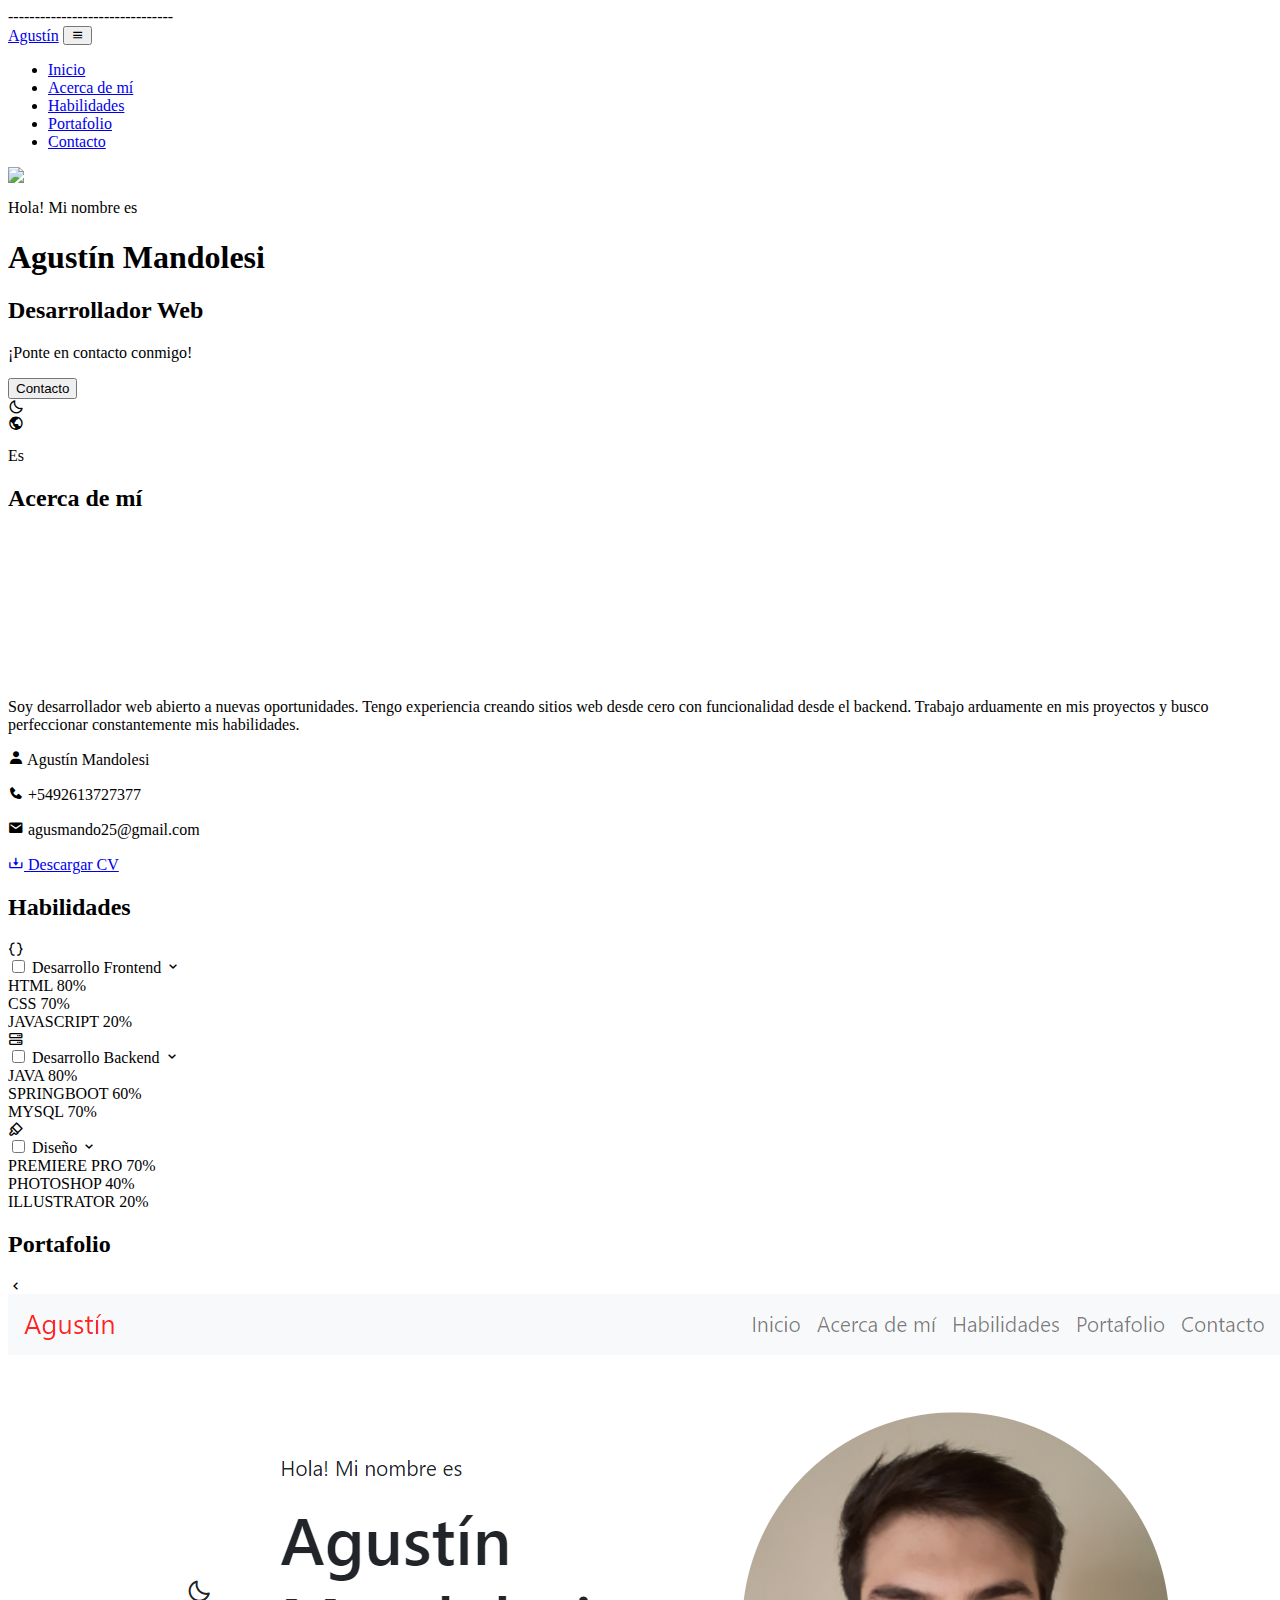
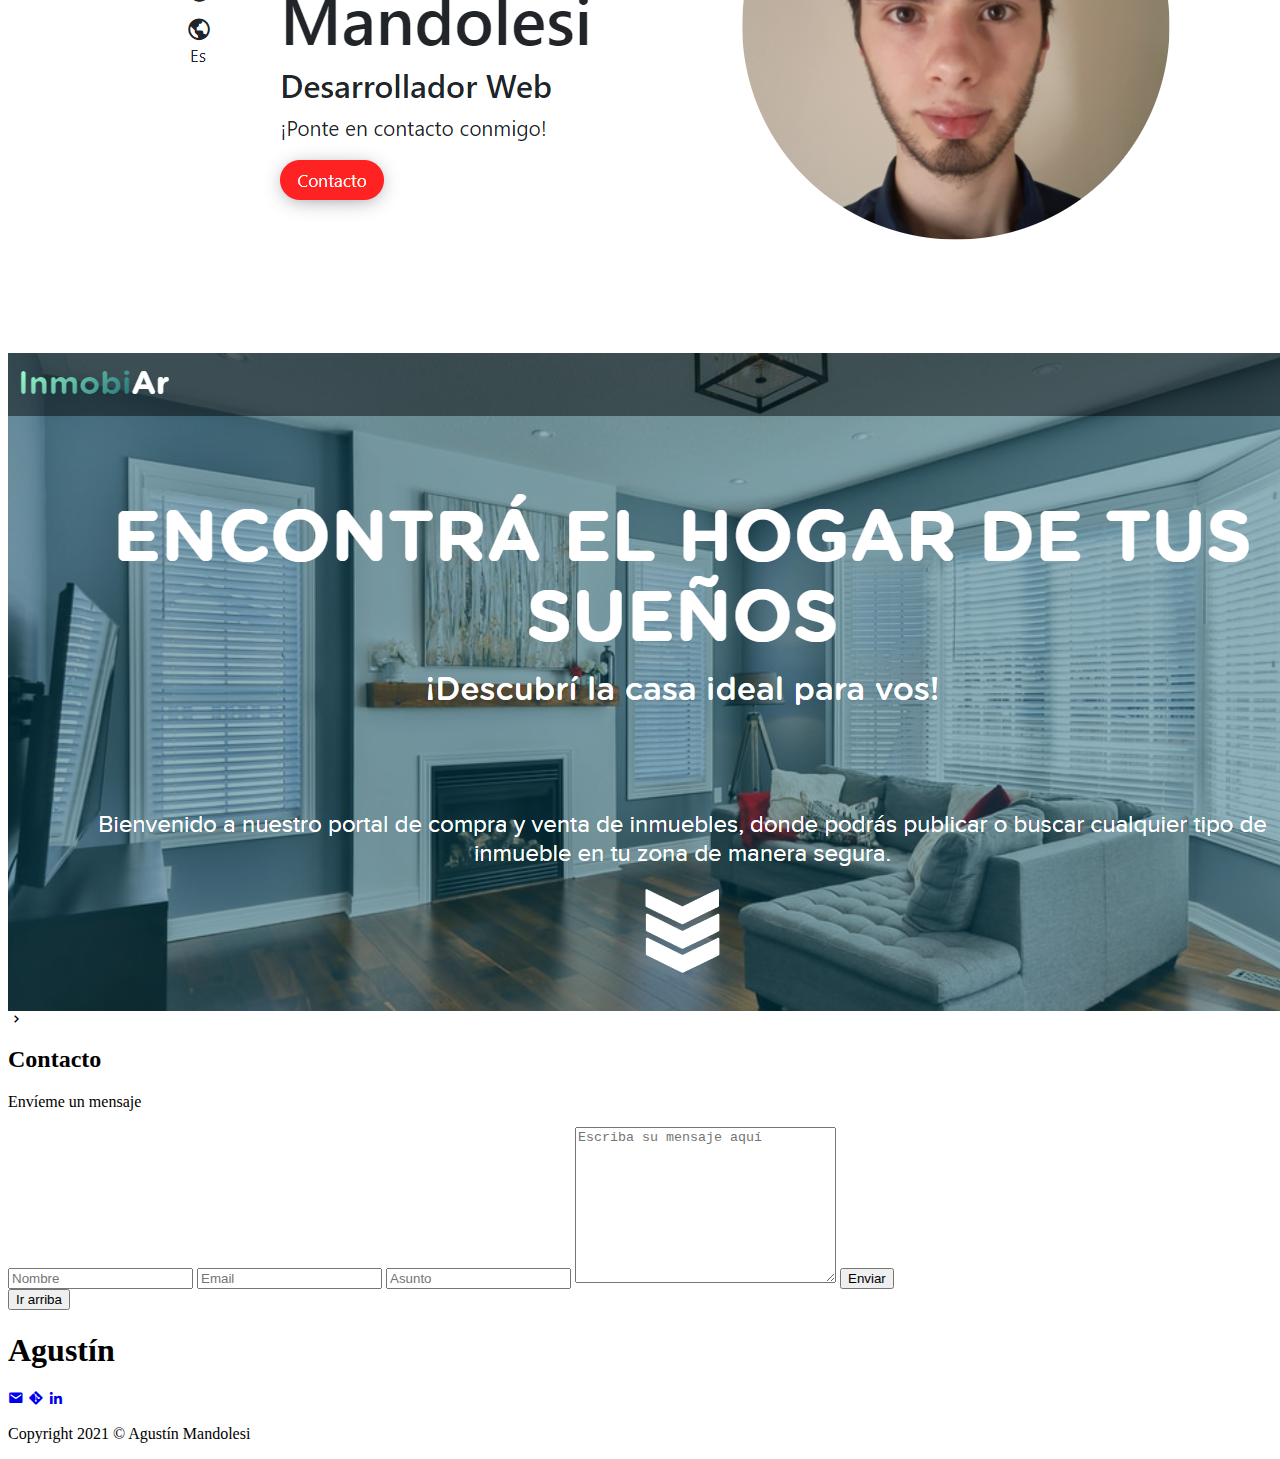
==== index.html @ 36e355f8 "Add files via upload" ====
-------------------------------
<!DOCTYPE html>
<html lang="Es">

<head>
    <meta charset="UTF-8">
    <meta http-equiv="X-UA-Compatible" content="IE=edge">
    <meta name="viewport" content="width=device-width, initial-scale=1.0">
    <link href='https://unpkg.com/boxicons@2.1.1/css/boxicons.min.css' rel='stylesheet'>
    <script src="https://kit.fontawesome.com/9f760357f3.js" crossorigin="anonymous"></script>
    <link rel="stylesheet" type="text/css" href="paginaResponsiveStyle.css">
    <link rel="stylesheet" type="text/css" href="normalize.css">
    <link rel="stylesheet" href="https://cdn.jsdelivr.net/npm/bootstrap@4.6.1/dist/css/bootstrap.min.css" integrity="sha384-zCbKRCUGaJDkqS1kPbPd7TveP5iyJE0EjAuZQTgFLD2ylzuqKfdKlfG/eSrtxUkn" crossorigin="anonymous">
    <title>Presentación</title>
</head>

<body>

    <head>
        <!--barra de navegación bootstrap-->
        <nav class="navbar fixed-top navbar-expand-lg navbar-light bg-light">

            <a class="logo" href="#">Agustín</a>
            <button class="nav-button" type="button" data-toggle="collapse" data-target="#navbarSupportedContent" aria-controls="navbarSupportedContent" aria-expanded="false" aria-label="Toggle navigation">
                <i class='bx bx-menu'></i>
            </button>
            <div class="collapse navbar-collapse" id="navbarSupportedContent">
                <ul class="navbar-nav">
                    <li class="nav-item">
                        <a class="nav-link" href="#home">Inicio</a>
                    </li>
                    <li class="nav-item">
                        <a class="nav-link" href="#about-me">Acerca de mí</a>
                    </li>
                    <li class="nav-item">
                        <a class="nav-link" href="#skills">Habilidades</a>
                    </li>
                    <li class="nav-item">
                        <a class="nav-link" href="#portfolio">Portafolio</a>
                    </li>
                    <li class="nav-item">
                        <a class="nav-link" href="#contact">Contacto</a>
                    </li>
                </ul>
            </div>
        </nav>
    </head>
    <main>
        <section class="main__home">
            <div class="main__home-photo" id="home">
                <img src="miFotoCuadrada.jpg">
            </div>
            <div class="main__home-presentation">
                <div class="main__home-text">
                    <p>Hola! Mi nombre es</p>
                    <h1 class="title">Agustín Mandolesi</h1>
                    <h2>Desarrollador Web</h2>
                    <p>¡Ponte en contacto conmigo!</p>
                    <a href="#contact"><input class="button" type="button" value="Contacto"></a>
                </div>
                <div class="main__home-floating-items">
                    <div class="floating-items__light-mode">
                        <i class='bx bx-moon' id="dark-mode"></i>
                    </div>
                    <div class="floating-items__language">
                        <i class='bx bx-world' id="language"></i>
                        <p id="lang">Es</p>
                    </div>
                </div>
            </div>
        </section>
        <section class="main__about-me">
            <h2 class="subtitle">Acerca de mí</h2>
            <div id="about-me">
                <div class="about-me-container">
                    <video loop autoplay muted preload="auto">
                        <source src="programar.mp4">
                    </video>
                    <div>
                        <p>Soy desarrollador web abierto a nuevas oportunidades. Tengo experiencia creando sitios web desde cero con funcionalidad desde el backend. Trabajo arduamente en mis proyectos y busco perfeccionar constantemente mis habilidades.</p>
                        <p><i class='bx bxs-user'></i> Agustín Mandolesi</p>
                        <p><i class='bx bxs-phone'></i> +5492613727377</p>
                        <p><i class='bx bxs-envelope'></i> agusmando25@gmail.com</p>
                        <a href="https://drive.google.com/file/d/1OmHcRGtikTf5r_GzR73tA7dIp53TKyhG/view?usp=sharing" target="_blank" download="Currículum Agustín Mandolesi" class="button"><i class='bx bx-download'></i> Descargar CV</a>

                    </div>
                </div>
            </div>

            <!--(este video se debe acortar o cambiar por un gif)-->
        </section>
        <section class="main__skills">
            <h2 class="subtitle">Habilidades</h2>
            <div class="main__skills-container" id="skills">
                <!-- ver si se puede eliminar el div de arriba -->
                <div class="skills-container">
                    <i class='bx bx-code-curly'></i>
                    <div class="skills-content">
                        <input type="checkbox" id="skills-dropdown-1">
                        <label for="skills-dropdown-1" class="skills-visible-dropdown">
                            <span>Desarrollo Frontend</span>
                            <i class='bx bx-chevron-down' id="arrow-1"></i>
                        </label>
                        <div class="skills-details-container" id="skill-1">
                            <div>
                                <div class="skills-details">
                                    <span>HTML</span>
                                    <span>80%</span>

                                </div>
                                <span class="skills-details-bar"><span class="skill-html-bar"></span></span>
                            </div>
                            <div>
                                <div class="skills-details">
                                    <span>CSS</span>
                                    <span>70%</span>
                                </div>
                                <span class="skills-details-bar"><span class="skill-css-bar"></span></span>
                            </div>
                            <div>
                                <div class="skills-details">
                                    <span>JAVASCRIPT</span>
                                    <span>20%</span>
                                </div>
                                <span class="skills-details-bar"><span class="skill-javascript-bar"></span></span>
                            </div>
                        </div>
                    </div>
                </div>
                <div class="skills-container">
                    <i class='bx bx-server'></i>
                    <div class="skills-content">
                        <input type="checkbox" id="skills-dropdown-2">
                        <label for="skills-dropdown-2" class="skills-visible-dropdown">
                            <span>Desarrollo Backend</span>
                            <i class='bx bx-chevron-down' id="arrow-2"></i>
                        </label>
                        <div class="skills-details-container" id="skill-2">
                            <div>
                                <div class="skills-details">
                                    <span>JAVA</span>
                                    <span>80%</span>

                                </div>
                                <span class="skills-details-bar"><span class="skill-java-bar"></span></span>
                            </div>
                            <div>
                                <div class="skills-details">
                                    <span>SPRINGBOOT</span>
                                    <span>60%</span>
                                </div>
                                <span class="skills-details-bar"><span class="skill-springboot-bar"></span></span>
                            </div>
                            <div>
                                <div class="skills-details">
                                    <span>MYSQL</span>
                                    <span>70%</span>
                                </div>
                                <span class="skills-details-bar"><span class="skill-mysql-bar"></span></span>
                            </div>

                        </div>
                    </div>
                </div>
                <div class="skills-container">
                    <i class='bx bx-brush'></i>
                    <div class="skills-content">
                        <input type="checkbox" id="skills-dropdown-3">
                        <label for="skills-dropdown-3" class="skills-visible-dropdown">
                            <span>Diseño</span>
                            <i class='bx bx-chevron-down' id="arrow-3"></i>
                        </label>
                        <div class="skills-details-container" id="skill-3">
                            <div>
                                <div class="skills-details">
                                    <span>PREMIERE PRO</span>
                                    <span>70%</span>

                                </div>
                                <span class="skills-details-bar"><span class="skill-premiere-pro-bar"></span></span>
                            </div>
                            <div>
                                <div class="skills-details">
                                    <span>PHOTOSHOP</span>
                                    <span>40%</span>
                                </div>
                                <span class="skills-details-bar"><span class="skill-photoshop-bar"></span></span>
                            </div>
                            <div>
                                <div class="skills-details">
                                    <span>ILLUSTRATOR</span>
                                    <span>20%</span>
                                </div>
                                <span class="skills-details-bar"><span class="skill-illustrator-bar"></span></span>
                            </div>

                        </div>
                    </div>
                </div>
            </div>
        </section>
        <section class="main__portfolio" id="portfolio">
            <h2 class=" subtitle">Portafolio</h2>
            <div class="main__portfolio-container">
                <i class='bx bx-chevron-left'></i>
                <div class="portfolio show-portfolio">
                    <a class="portfolio-item" target="_blank"><img src="./portfolio/paginaPortafolio.PNG" alt=""></a>
                </div>
                <div class="portfolio">
                    <a href="#" class="portfolio-item" target="_blank"><img src="./portfolio/inmobiAr.PNG" alt=""></a>
                </div>
                <i class='bx bx-chevron-right'></i>
            </div>
        </section>
        <section class="main__contact">
            <h2 class="subtitle">Contacto</h2>
            <p>Envíeme un mensaje</p>
            <div class="main__contact-container" id="contact">
                <input class="contact-form-item" type="text" placeholder="Nombre">
                <input class="contact-form-item" type="email" placeholder="Email">
                <input class="contact-form-item" type="text" placeholder="Asunto">
                <textarea class="contact-form-item" placeholder="Escriba su mensaje aquí" cols="30" rows="10"></textarea>
                <input class="button" type="button" value="Enviar">
            </div>
        </section>
        <div class="scroll-top-container" onclick="location.href='#home'">
            <input type="button" class="scroll-top button" value="Ir arriba">
        </div>
    </main>
    <footer>
        <div class="footer">
            <h1>Agustín</h1>
            <div class="social-media">
                <a href="mailto:agusmando25@gmail.com" target="_blank"><i class='bx bxs-envelope'></i></i></a>
                <a href="#" target="_blank"><i class='bx bxl-git'></i></a>
                <a href="https://www.linkedin.com/in/agustin-mandolesi/" target="_blank"><i class='bx bxl-linkedin'></i></a>
            </div>
            <p>Copyright 2021 © Agustín Mandolesi</p>
        </div>
    </footer>
    <script src="main.js"></script>
    <script src="https://cdn.jsdelivr.net/npm/jquery@3.5.1/dist/jquery.slim.min.js" integrity="sha384-DfXdz2htPH0lsSSs5nCTpuj/zy4C+OGpamoFVy38MVBnE+IbbVYUew+OrCXaRkfj" crossorigin="anonymous"></script>
    <script src="https://cdn.jsdelivr.net/npm/bootstrap@4.6.1/dist/js/bootstrap.bundle.min.js" integrity="sha384-fQybjgWLrvvRgtW6bFlB7jaZrFsaBXjsOMm/tB9LTS58ONXgqbR9W8oWht/amnpF" crossorigin="anonymous"></script>
</body>

</html>
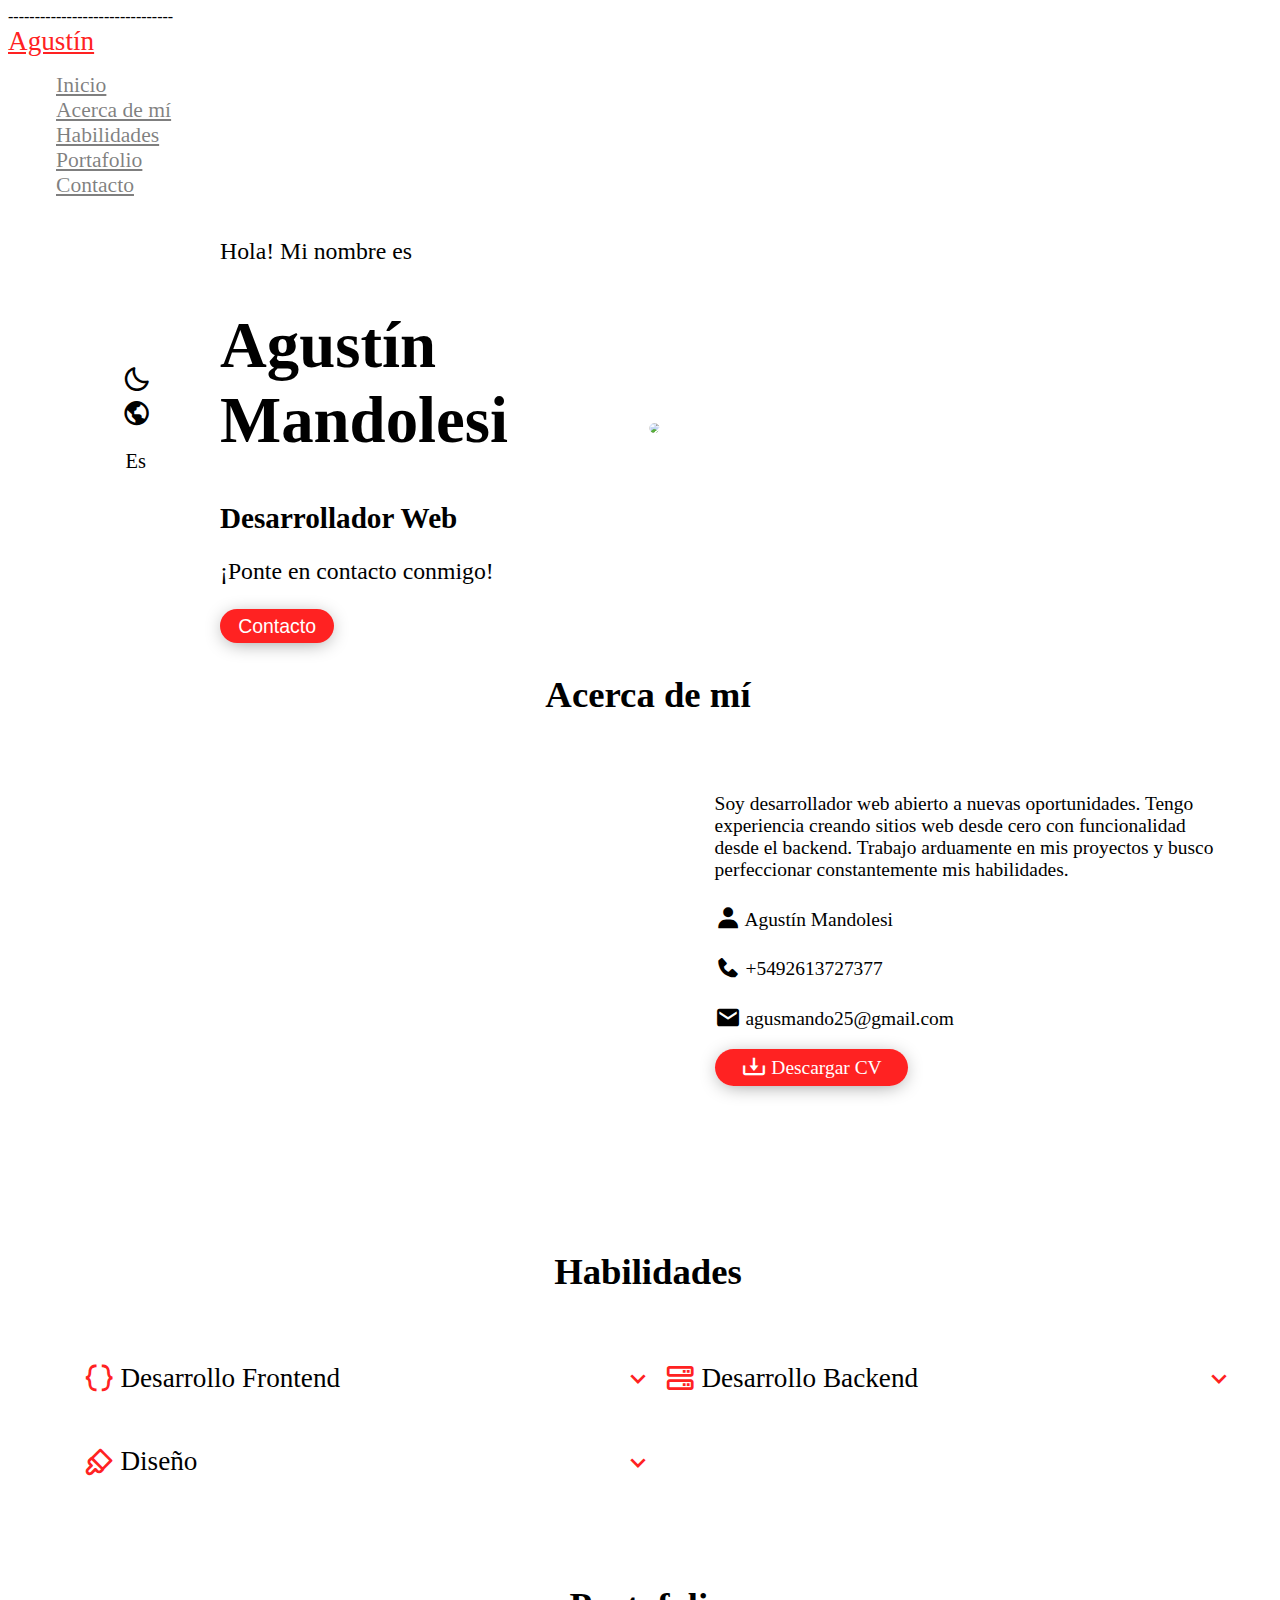
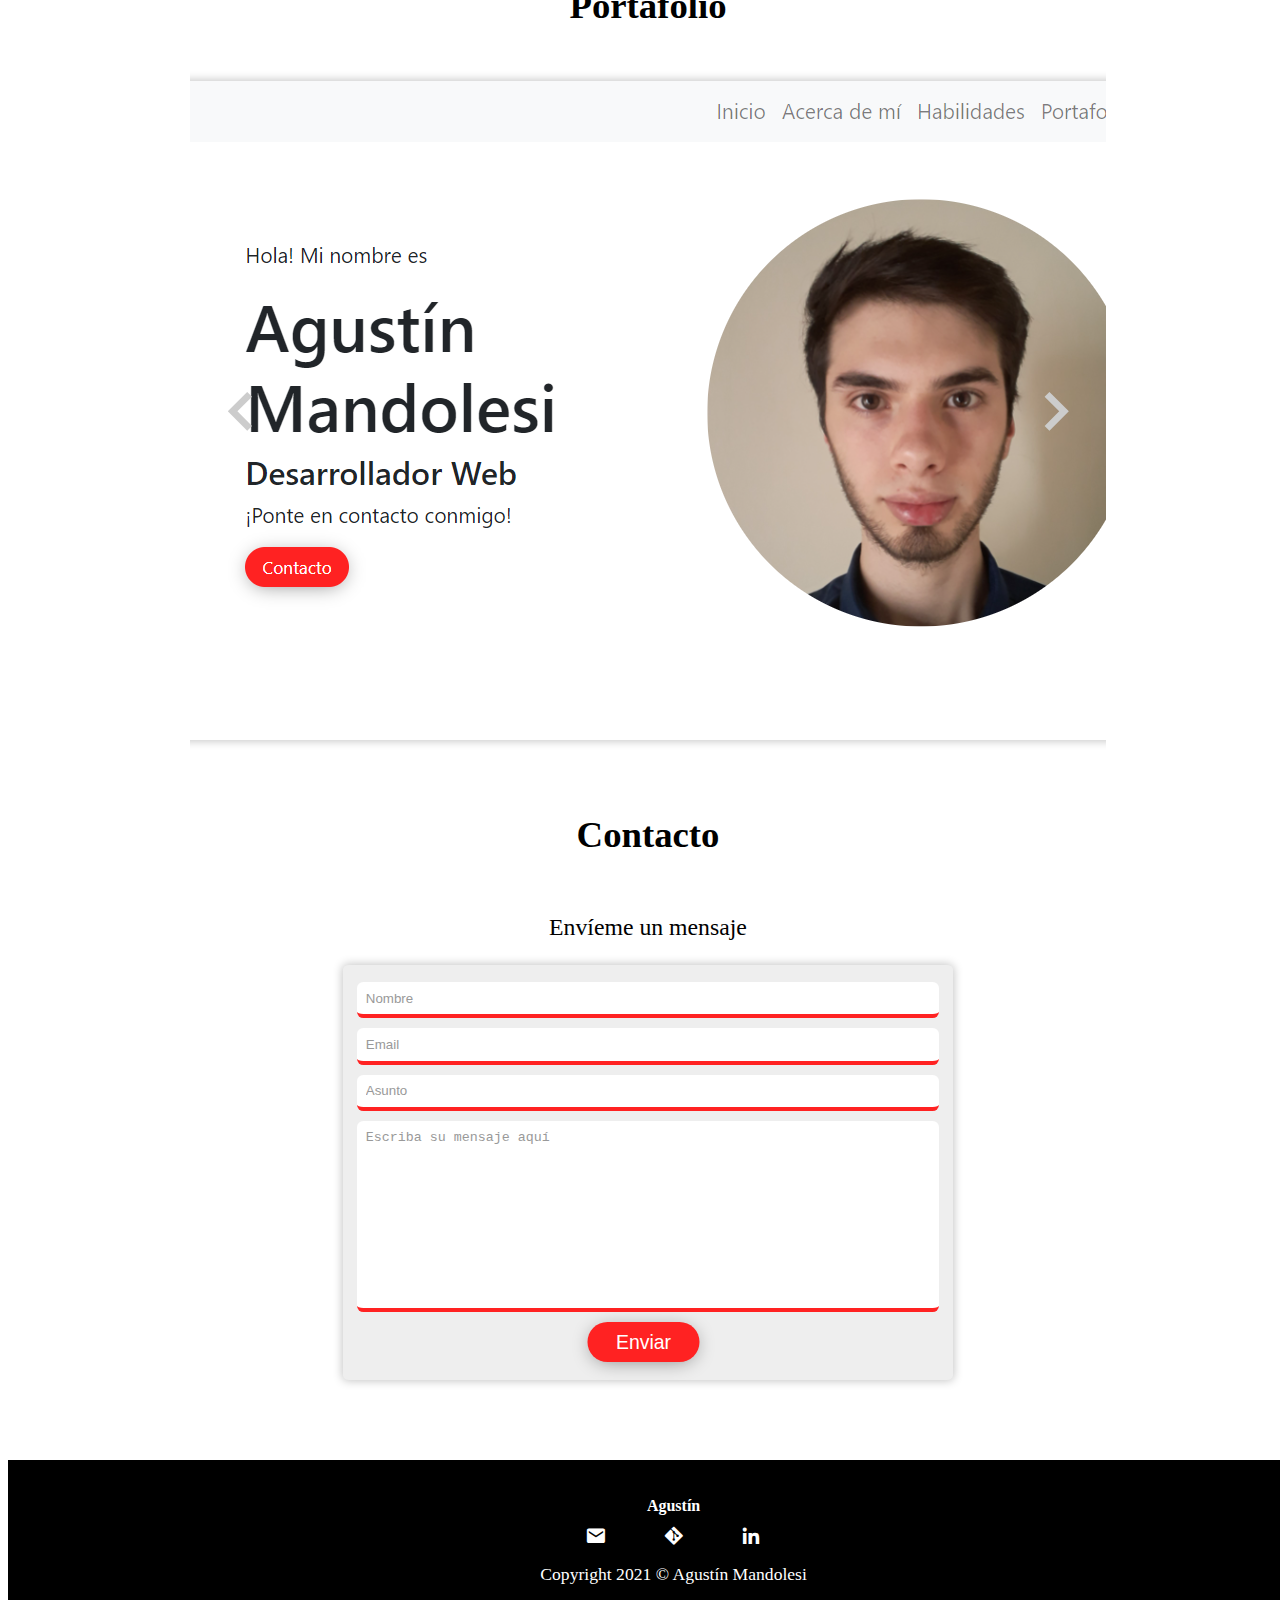
==== commit 864eba38: "Add files via upload" ====
--- a/index.html
+++ b/index.html
@@ -120,7 +120,7 @@
                             <div>
                                 <div class="skills-details">
                                     <span>JAVASCRIPT</span>
-                                    <span>20%</span>
+                                    <span>30%</span>
                                 </div>
                                 <span class="skills-details-bar"><span class="skill-javascript-bar"></span></span>
                             </div>
--- a/paginaResponsiveStyle.css
+++ b/paginaResponsiveStyle.css
@@ -0,0 +1,800 @@
+* {
+    scroll-behavior: smooth;
+    scroll-margin-top: 6em;
+}
+
+@font-face {
+    font-family: 'Poppins';
+    src: url('https://fonts.googleapis.com/css2?family=Poppins:wght@400;600;900&family=Readex+Pro&display=swap');
+    color: #0f0c27;
+}
+
+:root {
+    --main-color: #f22;
+    --font-bigger: 1.5em;
+    --font-big: 1.35em;
+    --font-medium: 1.1em;
+    --font-small: 0.7em;
+    --dk-biggest: 2.1em;
+    --dk-bigger: 1.8em;
+    --dk-big: 1.7em;
+    --form-color: #eee;
+    --form-item-color: #fff;
+    --form-placeholder: #999;
+    --navbar-color: rgba(0, 0, 0, .5);
+    --navbar-color-hover: #000;
+    --row-size: 73.5px;
+}
+
+body {
+    transition: background 0.2s, color 0.2s;
+}
+
+.dark-mode {
+    background-color: #112;
+    color: white;
+}
+
+.dark {
+    background-color: #223;
+    color: white;
+}
+
+h1 {
+    font-size: var(--font-bigest);
+}
+
+h2 {
+    font-size: var(--font-big);
+    margin-bottom: 3%;
+}
+
+p {
+    font-size: var(--font-medium);
+}
+
+li {
+    list-style: none;
+}
+
+
+/* =================================NAVBAR============================= */
+
+nav {
+    width: 100%;
+    transition: background 0.2s, color 0.2s;
+}
+
+.nav-button {
+    padding: 0px 11px;
+    border: 2px solid var(--main-color);
+    border-radius: 6px;
+    background-color: var(--form-color);
+    transition: background 0.2s, color 0.2s;
+}
+
+.nav-link {
+    font-size: var(--font-medium);
+}
+
+.logo {
+    font-size: var(--font-bigger);
+    color: var(--main-color);
+    font-size: 1.7rem;
+    transition: color 0.2s;
+}
+
+.logo:hover {
+    color: #000;
+    text-decoration: none;
+}
+
+.bx-menu {
+    font-size: var(--font-bigger);
+}
+
+.bx-menu,
+.nav-link {
+    color: var(--navbar-color);
+    transition: color 0.2s;
+}
+
+.nav-link:hover {
+    color: var(--navbar-color-hover);
+    transition: color 0.2s;
+}
+
+.navbar-toggler-icon {
+    background-color: var(--form-placeholder);
+}
+
+.bx {
+    line-height: inherit;
+}
+
+
+/* =================================HOME============================= */
+
+.main__home-presentation {
+    display: flex;
+    justify-content: space-between;
+}
+
+.main__home-floating-items {
+    display: flex;
+    flex-direction: column;
+    justify-content: center;
+    gap: 5px;
+    font-size: var(--font-big);
+}
+
+.floating-items__language {
+    display: flex;
+    flex-direction: column;
+    gap: 3px;
+    line-height: 1;
+}
+
+.floating-items__language p {
+    font-size: var(--font-small);
+    padding: 0 4px;
+}
+
+section {
+    margin: auto;
+    margin-top: 10%;
+    width: 90%;
+    display: flex;
+    flex-wrap: wrap;
+    justify-content: center;
+    z-index: 900;
+    font-size: var(--font-medium);
+}
+
+.main__home-photo {
+    width: 100%;
+    margin-top: 10%;
+}
+
+.button {
+    padding: 1.5% 5%;
+    background-color: var(--main-color);
+    text-decoration: none;
+    color: #fff;
+    border: none;
+    border-radius: 4rem;
+    font-size: 0.9em;
+    box-shadow: 0px 3px 20px -5px rgba(0, 0, 0, 0.49);
+    transition: box-shadow 0.3s, background-color 0.3s;
+}
+
+.button:hover {
+    text-decoration: none;
+    background-color: black;
+    box-shadow: 0px 0px 25px 0px rgba(0, 0, 0, 0.49);
+    color: #fff;
+}
+
+.main__home-photo img {
+    transform: scale(0.8);
+    clip-path: circle(50%);
+}
+
+
+/* =================================ABOUT ME============================= */
+
+.main__about-me {
+    display: flex;
+    flex-wrap: wrap;
+    justify-content: center;
+    padding: 0 4%;
+    margin-bottom: 6%;
+}
+
+.about-me-container p {
+    font-size: 0.9em;
+}
+
+.about-me-container i {
+    font-size: var(--font-big);
+    transform: translatey(15%);
+}
+
+video {
+    margin: 0 4% 0;
+    width: 95%;
+}
+
+
+/* =================================SKILLS============================= */
+
+.main__skills {
+    display: flex;
+}
+
+.main__skills-container {
+    display: flex;
+    flex-wrap: wrap;
+}
+
+.skills-container {
+    display: flex;
+    flex-wrap: nowrap;
+    overflow: hidden;
+    flex-direction: row;
+    justify-content: flex-start;
+    gap: 5px;
+    align-content: center;
+    width: 100%;
+    margin: auto;
+    font-size: 32px;
+    text-align: center;
+    padding: 2%;
+}
+
+.skills-container i {
+    color: var(--main-color);
+    transition: transform 0.3s;
+}
+
+.skills-content {
+    width: 100%;
+}
+
+.skills-container span {
+    font-size: var(--font-small);
+    justify-items: flex-end;
+}
+
+#skills-visible-dropdown {
+    display: none;
+}
+
+.skills-visible-dropdown {
+    display: flex;
+    flex-wrap: wrap;
+    flex-direction: row;
+    justify-content: space-between;
+    align-items: center;
+    user-select: none;
+    cursor: pointer;
+    min-width: 240px;
+}
+
+.skills-visible-dropdown {
+    display: flex;
+    flex-wrap: wrap;
+    flex-direction: row;
+    justify-content: space-between;
+    align-items: center;
+    user-select: none;
+    cursor: pointer;
+    min-width: 240px;
+}
+
+#skills-dropdown-1,
+#skills-dropdown-2,
+#skills-dropdown-3 {
+    display: none;
+}
+
+#skills-dropdown-1:checked~#skill-1 {
+    max-height: 160px;
+}
+
+#skills-dropdown-1:checked~.skills-visible-dropdown #arrow-1 {
+    transform: rotate(180deg);
+}
+
+#skills-dropdown-2:checked~#skill-2 {
+    max-height: 160px;
+}
+
+#skills-dropdown-2:checked~.skills-visible-dropdown #arrow-2 {
+    transform: rotate(180deg);
+}
+
+#skills-dropdown-3:checked~#skill-3 {
+    max-height: 160px;
+}
+
+#skills-dropdown-3:checked~.skills-visible-dropdown #arrow-3 {
+    transform: rotate(180deg);
+}
+
+.skills-details-container {
+    display: flex;
+    flex-direction: column;
+    gap: 15px;
+    font-size: var(--font-small);
+    max-height: 0;
+    overflow: hidden;
+    transition: max-height 0.4s;
+}
+
+.skills-details {
+    display: flex;
+    flex-wrap: nowrap;
+    justify-content: space-between;
+    margin-bottom: 10px;
+    font-size: var(--font-medium);
+}
+
+.skills-details span {
+    font-size: var(--font-small);
+}
+
+.skills-details span:last-child {
+    color: #999;
+}
+
+.skills-details-bar {
+    display: flex;
+    justify-content: flex-start;
+    height: 6px;
+    border-radius: 20px;
+    background-color: rgba(0, 0, 0, 0.2);
+}
+
+.skill-html-bar {
+    width: 80%;
+    border-radius: 20px;
+    background-color: var(--main-color);
+}
+
+.skill-css-bar {
+    width: 70%;
+    border-radius: 20px;
+    background-color: var(--main-color);
+}
+
+.skill-javascript-bar {
+    width: 30%;
+    border-radius: 20px;
+    background-color: var(--main-color);
+}
+
+.skill-java-bar {
+    width: 80%;
+    border-radius: 20px;
+    background-color: var(--main-color);
+}
+
+.skill-springboot-bar {
+    width: 60%;
+    border-radius: 20px;
+    background-color: var(--main-color);
+}
+
+.skill-mysql-bar {
+    width: 70%;
+    border-radius: 20px;
+    background-color: var(--main-color);
+}
+
+.skill-premiere-pro-bar {
+    width: 70%;
+    border-radius: 20px;
+    background-color: var(--main-color);
+}
+
+.skill-photoshop-bar {
+    width: 40%;
+    border-radius: 20px;
+    background-color: var(--main-color);
+}
+
+.skill-illustrator-bar {
+    width: 20%;
+    border-radius: 20px;
+    background-color: var(--main-color);
+}
+
+
+/* =================================PORTFOLIO============================= */
+
+.main__portfolio {
+    display: flex;
+}
+
+.main__portfolio-container {
+    display: grid;
+    grid-template-columns: 40px 1fr 40px;
+    padding: 10px;
+    align-items: center;
+    justify-items: center;
+    overflow: hidden;
+}
+
+.main__portfolio-container i {
+    font-size: var(--dk-biggest);
+    color: #ccc;
+    background: radial-gradient(circle at center, #ccc 30%, transparent 60%);
+    background-position: center;
+    background-size: 0% 0%;
+    background-repeat: no-repeat;
+    transition: color 0.2s, background 0.2s;
+}
+
+.main__portfolio-container i:hover {
+    color: #555;
+    background-size: 90% 90%;
+}
+
+.portfolio {
+    grid-column: 1/4;
+    grid-row: 1/1;
+    opacity: 0;
+    cursor: pointer;
+    border-radius: 7px;
+    box-shadow: rgba(0, 0, 0, 0.23) 0px 0px 10px 1px;
+}
+
+.portfolio img {
+    border-radius: 7px;
+}
+
+.bx-chevron-left {
+    z-index: 200;
+    grid-row: 1/1;
+    grid-column: 1/2;
+}
+
+.bx-chevron-right {
+    z-index: 200;
+    grid-row: 1/1;
+    grid-column: 3/4;
+}
+
+.show-portfolio {
+    position: relative;
+    opacity: 1;
+}
+
+.arrive-left {
+    animation: arrive-left 0.35s;
+}
+
+.arrive-right {
+    animation: arrive-right 0.35s;
+}
+
+.leave-right {
+    animation: leave-right 0.35s;
+}
+
+.leave-left {
+    animation: leave-left 0.35s;
+}
+
+@keyframes arrive-right {
+    0% {
+        left: 100%;
+    }
+    100% {
+        left: 0;
+    }
+}
+
+@keyframes arrive-left {
+    0% {
+        left: -100%;
+    }
+    100% {
+        left: 0;
+    }
+}
+
+@keyframes leave-right {
+    0% {
+        left: 0%;
+    }
+    100% {
+        left: -100%;
+    }
+}
+
+@keyframes leave-left {
+    0% {
+        left: 0%;
+    }
+    100% {
+        left: 100%;
+    }
+}
+
+
+/* =================================CONTACT FORM============================= */
+
+.main__contact {
+    display: flex;
+    flex-direction: column;
+    align-items: center;
+}
+
+.main__contact-container {
+    display: flex;
+    flex-direction: column;
+    gap: 10px;
+    background-color: var(--form-color);
+    border-radius: 1%;
+    margin: 0 0 7%;
+    padding: 5%;
+    align-items: center;
+    width: 100%;
+    box-shadow: rgba(0, 0, 0, 0.23) 0px 0px 10px 1px;
+}
+
+.contact-form-item {
+    width: 98%;
+    padding: 1.5%;
+    resize: none;
+    border-radius: 0.4rem;
+    border: none;
+    border-bottom: 4px solid var(--main-color);
+    box-sizing: content-box;
+    transition: border 0.5s;
+    background-color: var(--form-item-color);
+}
+
+.contact-form-item:hover {
+    border-bottom: 4px solid #111;
+}
+
+.contact-form-item:focus {
+    outline: none;
+}
+
+.contact-form-item::placeholder {
+    color: var(--form-placeholder);
+}
+
+.main__contact-container input[type="button"] {
+    align-self: center;
+    transform: translateX(-4%);
+}
+
+textarea {
+    height: 170px;
+    overflow: auto;
+}
+
+.contact-form input[type="button"] {
+    margin: 5% 0 2% 2%;
+    width: 28%;
+}
+
+.scroll-top-container {
+    position: fixed;
+    bottom: 2px;
+    right: 50%;
+    margin-right: -25px;
+    padding: 7px;
+    z-index: 200;
+    filter: drop-shadow(3px 3px 3px rgba(0, 0, 0, 0.33));
+    user-select: none;
+}
+
+.scroll-top {
+    opacity: 0;
+    padding: 4% 30%;
+    font-size: 18px;
+    transition: opacity 0.5s, background 0.5s;
+}
+
+.scroll-top.active {
+    opacity: 1;
+}
+
+
+/* =================================FOOTER============================= */
+
+footer {
+    display: flex;
+    flex-direction: column;
+    padding: 4%;
+    background-color: #000;
+}
+
+.footer {
+    align-content: center;
+    text-align: center;
+    color: #fff;
+}
+
+.social-media a {
+    flex-direction: row;
+    color: #fff;
+    font-size: var(--font-big);
+    padding: 2%;
+    transition: color 0.3s;
+}
+
+.social-media a:hover {
+    color: #bbb;
+}
+
+.footer p {
+    font-size: var(--font-small);
+    margin-top: 5%;
+}
+
+
+/* =================================CAMBIO DE PANTALLA============================= */
+
+@media screen and (min-width: 990px) {
+    * {
+        scroll-margin-top: 8em;
+    }
+    html,
+    body,
+    main,
+    footer {
+        width: 100%;
+    }
+    /* =================================NAVBAR============================= */
+    .nav-button {
+        display: none;
+    }
+    .navbar-nav {
+        justify-content: flex-end !important;
+        margin-right: 5vw !important;
+        margin-left: auto !important;
+    }
+    .nav-item:hover {
+        transition: color 0.2s;
+    }
+    section {
+        display: flex;
+        font-size: var(--font-big);
+        margin-top: 0;
+    }
+    .title {
+        font-size: 3em;
+    }
+    .subtitle {
+        font-size: var(--dk-big);
+    }
+    p {
+        font-size: var(--font-medium);
+    }
+    .nav-link {
+        font-size: var(--font-big);
+        padding: 0 !important;
+        padding-left: 0.5rem !important;
+        padding-right: 0.5rem !important;
+    }
+    /* =================================MAIN============================= */
+    main {
+        flex-grow: 2;
+    }
+    .button {
+        font-size: 0.9em;
+    }
+    footer {
+        background-color: #000;
+        flex-grow: 1;
+    }
+    .main__home {
+        display: grid;
+        grid-template-columns: 40vw 1fr;
+        align-items: center;
+        justify-items: center;
+    }
+    .main__home-photo {
+        transform: scale(0.8);
+        grid-column: 2/3;
+        grid-row: 1/1;
+        margin-top: 0;
+    }
+    .main__home-presentation {
+        align-items: center;
+        grid-column: 1/2;
+        display: grid;
+        grid-template-columns: 10vw 1fr;
+        gap: 20px;
+        justify-items: center;
+    }
+    .main__home-floating-items {
+        grid-column: 1/2;
+        grid-row: 1/1;
+    }
+    .main__home-text {
+        grid-column: 2/3;
+        grid-row: 1/1;
+    }
+    /* =================================ABOUT ME============================= */
+    .main__about-me {
+        padding-top: 0;
+    }
+    .about-me-container {
+        display: grid;
+        grid-template-columns: 55% 45%;
+        gap: 1vh;
+        margin-top: 2%;
+    }
+    .about-me-container p {
+        grid-column: 2/3;
+        white-space: normal;
+        word-break: normal;
+    }
+    .about-me-container video {
+        grid-column: 1/2;
+        margin-left: 0;
+    }
+    /* =================================SKILLS============================= */
+    .main__skills {
+        display: flex;
+        flex-wrap: wrap;
+        flex-direction: column;
+        align-items: center;
+        padding: 5%;
+    }
+    .main__skills-container {
+        margin-top: 2%;
+        display: grid;
+        grid-template-columns: repeat(2, 1fr);
+        grid-template-rows: var(--row-size) auto;
+        width: 100%;
+        align-items: start;
+        gap: 10px;
+    }
+    .skills-visible-dropdown {
+        cursor: pointer;
+    }
+    .skills-container {
+        margin: 0;
+    }
+    .skills-container:nth-child(2) {
+        grid-column: 2/2;
+        grid-row: 1/3;
+    }
+    .skills-container span {
+        font-size: 1.7rem;
+    }
+    .skills-details span {
+        font-size: var(--font-small);
+    }
+    /* =================================PORTFOLIO============================= */
+    .main__portfolio {
+        display: flex;
+        flex-direction: column;
+        align-items: center;
+        gap: 10px;
+    }
+    .main__portfolio-container {
+        font-size: var(--dk-bigger);
+        grid-template-columns: 85px 1fr 85px;
+        align-items: center;
+        max-width: 70vw;
+    }
+    /* =================================CONTACT FORM============================= */
+    .main__contact {
+        margin-top: 2.5%;
+    }
+    .main__contact-container {
+        display: flex;
+        flex-wrap: nowrap;
+        flex-direction: column;
+        align-items: center;
+        width: 45vw;
+        padding: 1.5%;
+    }
+    .scroll-top-container {
+        right: 70px;
+    }
+    .scroll-top {
+        font-size: 20px;
+    }
+    /* =================================FOOTER============================= */
+    footer {
+        padding: 2%;
+    }
+    .footer {
+        padding: 0;
+    }
+    .footer p {
+        font-size: var(--font-medium);
+        margin-top: 1%;
+    }
+}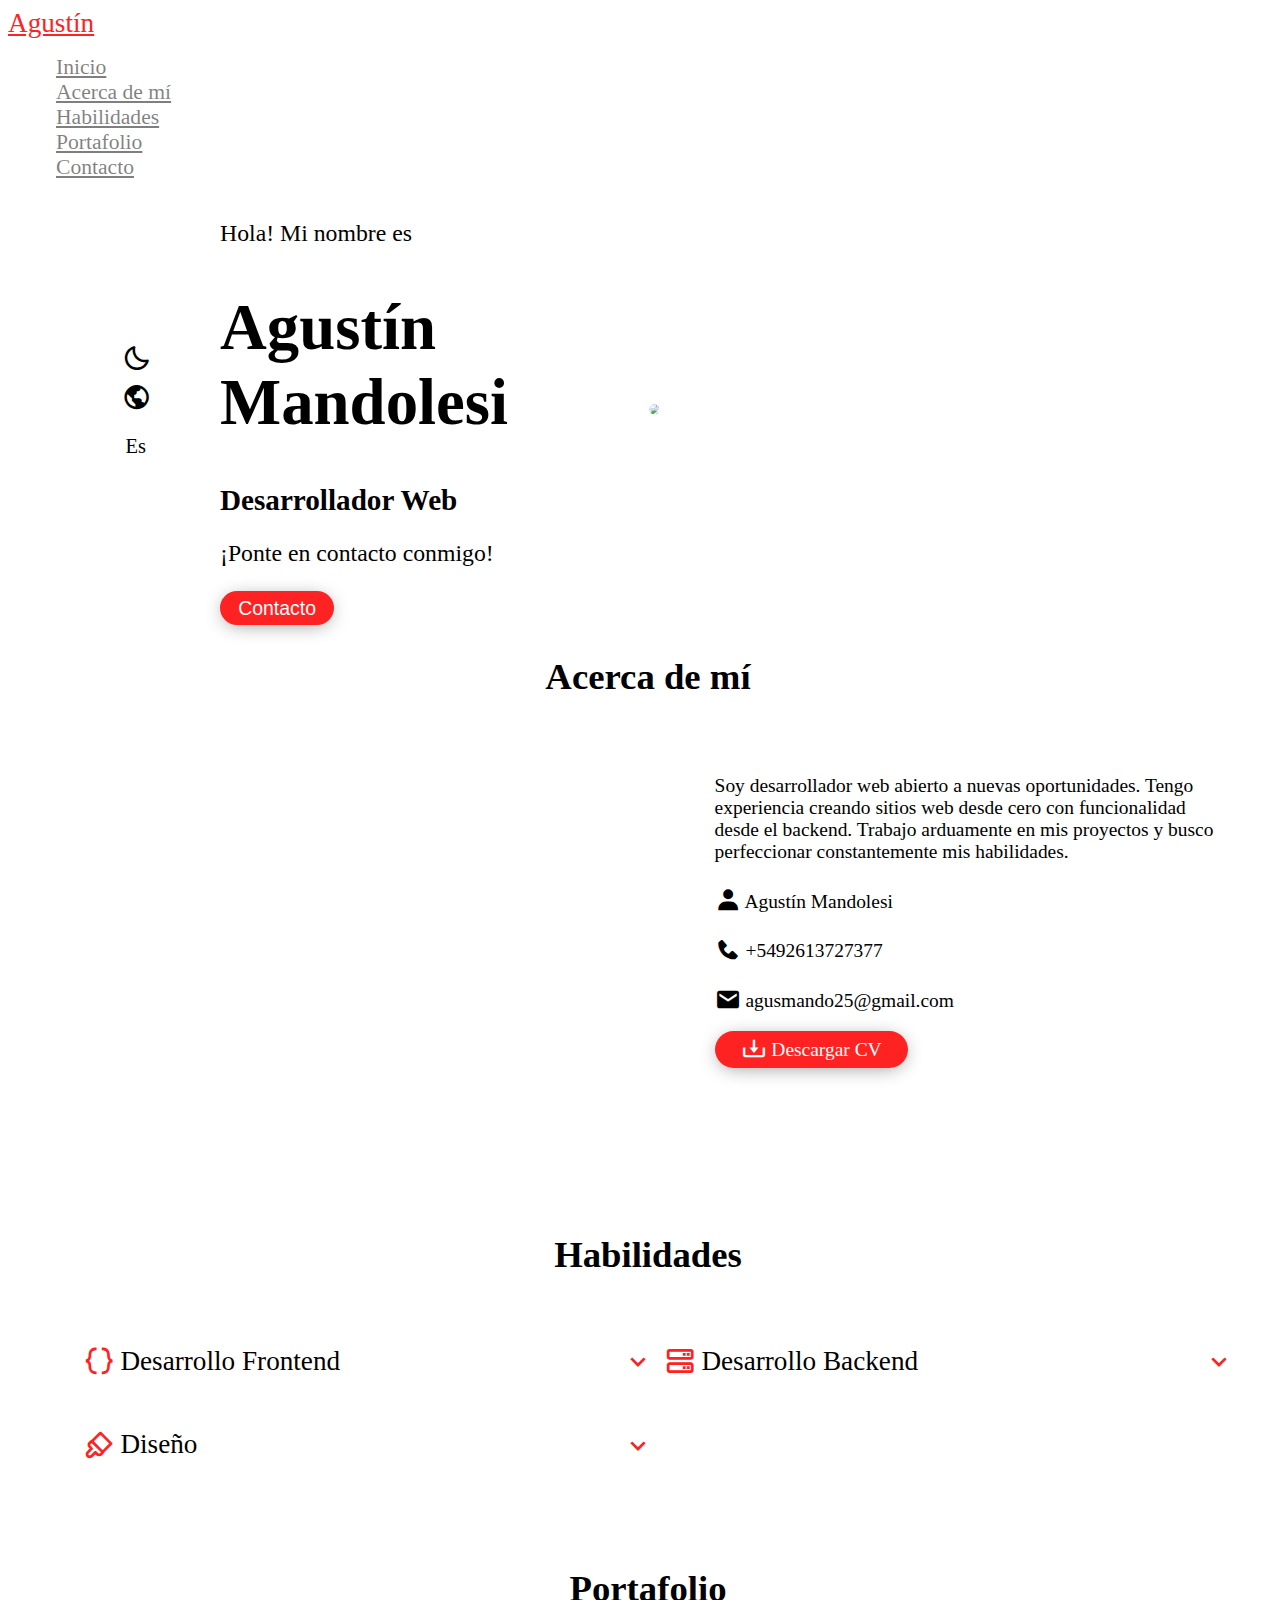
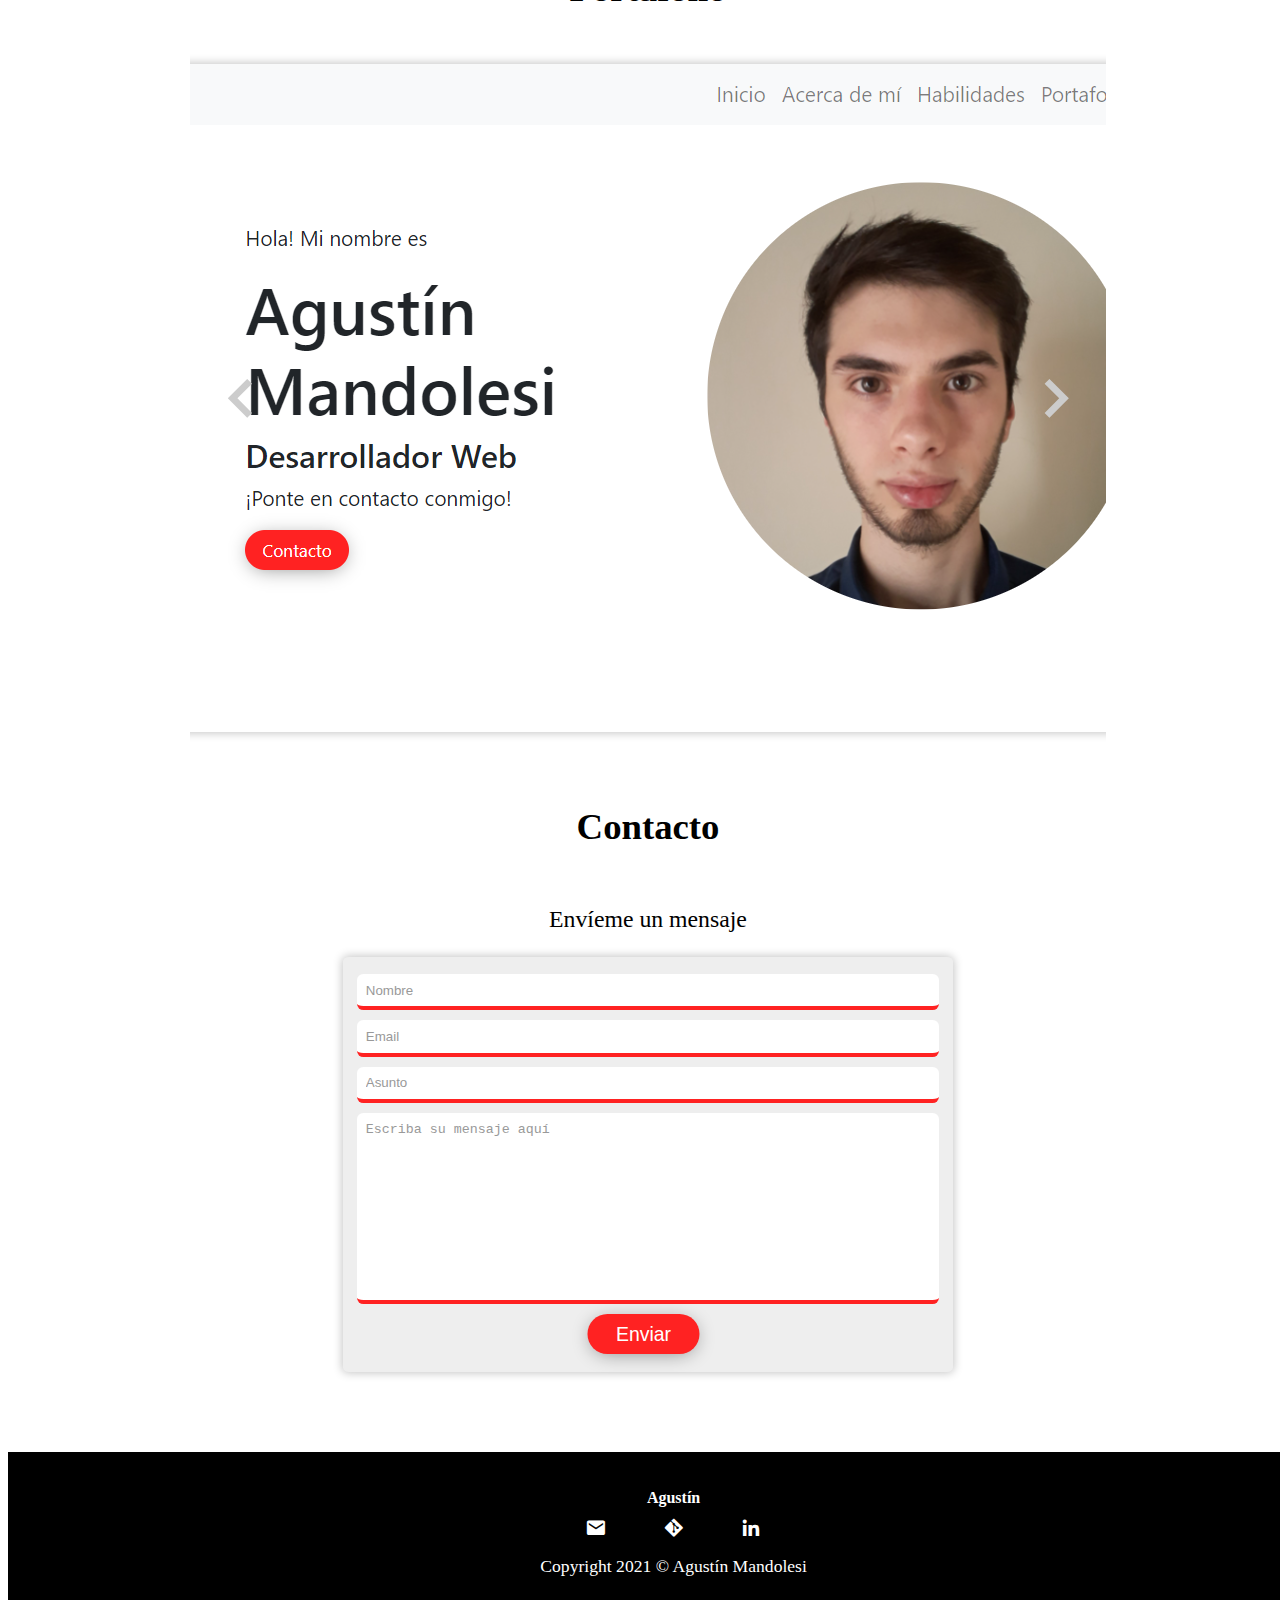
==== commit 017550d8: "Add files via upload" ====
--- a/index.html
+++ b/index.html
@@ -1,4 +1,3 @@
--------------------------------
 <!DOCTYPE html>
 <html lang="Es">
 
@@ -232,7 +231,7 @@
             <h1>Agustín</h1>
             <div class="social-media">
                 <a href="mailto:agusmando25@gmail.com" target="_blank"><i class='bx bxs-envelope'></i></i></a>
-                <a href="#" target="_blank"><i class='bx bxl-git'></i></a>
+                <a href="https://github.com/agu5m4ndo" target="_blank"><i class='bx bxl-git'></i></a>
                 <a href="https://www.linkedin.com/in/agustin-mandolesi/" target="_blank"><i class='bx bxl-linkedin'></i></a>
             </div>
             <p>Copyright 2021 © Agustín Mandolesi</p>
